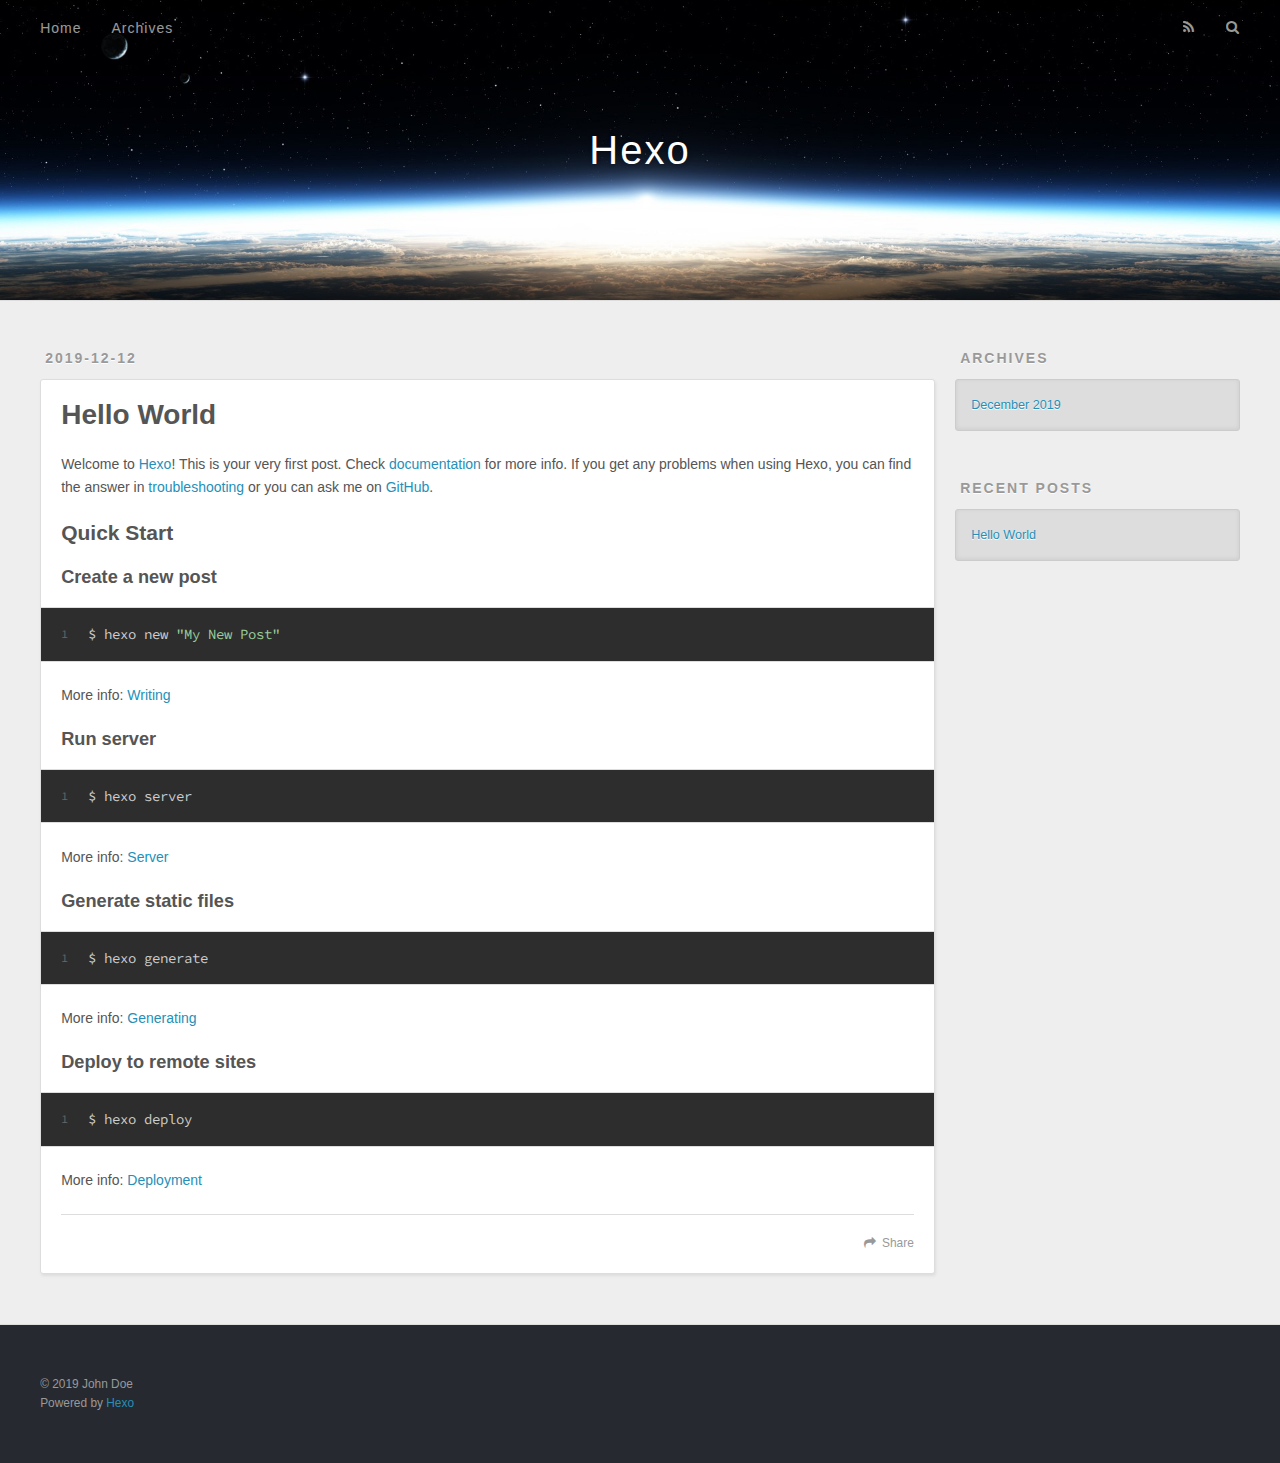
==== index.html @ c68a5560 "Site updated: 2019-12-12 16:19:31" ====
<!DOCTYPE html>
<html>
<head>
  <meta charset="utf-8">
  

  
  <title>Hexo</title>
  <meta name="viewport" content="width=device-width, initial-scale=1, maximum-scale=1">
  <meta property="og:type" content="website">
<meta property="og:title" content="Hexo">
<meta property="og:url" content="http:&#x2F;&#x2F;yoursite.com&#x2F;index.html">
<meta property="og:site_name" content="Hexo">
<meta property="article:author" content="John Doe">
<meta name="twitter:card" content="summary">
  
    <link rel="alternate" href="/atom.xml" title="Hexo" type="application/atom+xml">
  
  
    <link rel="icon" href="/favicon.png">
  
  
    <link href="//fonts.googleapis.com/css?family=Source+Code+Pro" rel="stylesheet" type="text/css">
  
  
<link rel="stylesheet" href="/css/style.css">

<meta name="generator" content="Hexo 4.1.0"></head>

<body>
  <div id="container">
    <div id="wrap">
      <header id="header">
  <div id="banner"></div>
  <div id="header-outer" class="outer">
    <div id="header-title" class="inner">
      <h1 id="logo-wrap">
        <a href="/" id="logo">Hexo</a>
      </h1>
      
    </div>
    <div id="header-inner" class="inner">
      <nav id="main-nav">
        <a id="main-nav-toggle" class="nav-icon"></a>
        
          <a class="main-nav-link" href="/">Home</a>
        
          <a class="main-nav-link" href="/archives">Archives</a>
        
      </nav>
      <nav id="sub-nav">
        
          <a id="nav-rss-link" class="nav-icon" href="/atom.xml" title="RSS Feed"></a>
        
        <a id="nav-search-btn" class="nav-icon" title="Search"></a>
      </nav>
      <div id="search-form-wrap">
        <form action="//google.com/search" method="get" accept-charset="UTF-8" class="search-form"><input type="search" name="q" class="search-form-input" placeholder="Search"><button type="submit" class="search-form-submit">&#xF002;</button><input type="hidden" name="sitesearch" value="http://yoursite.com"></form>
      </div>
    </div>
  </div>
</header>
      <div class="outer">
        <section id="main">
  
    <article id="post-hello-world" class="article article-type-post" itemscope itemprop="blogPost">
  <div class="article-meta">
    <a href="/2019/12/12/hello-world/" class="article-date">
  <time datetime="2019-12-12T06:40:28.584Z" itemprop="datePublished">2019-12-12</time>
</a>
    
  </div>
  <div class="article-inner">
    
    
      <header class="article-header">
        
  
    <h1 itemprop="name">
      <a class="article-title" href="/2019/12/12/hello-world/">Hello World</a>
    </h1>
  

      </header>
    
    <div class="article-entry" itemprop="articleBody">
      
        <p>Welcome to <a href="https://hexo.io/" target="_blank" rel="noopener">Hexo</a>! This is your very first post. Check <a href="https://hexo.io/docs/" target="_blank" rel="noopener">documentation</a> for more info. If you get any problems when using Hexo, you can find the answer in <a href="https://hexo.io/docs/troubleshooting.html" target="_blank" rel="noopener">troubleshooting</a> or you can ask me on <a href="https://github.com/hexojs/hexo/issues" target="_blank" rel="noopener">GitHub</a>.</p>
<h2 id="Quick-Start"><a href="#Quick-Start" class="headerlink" title="Quick Start"></a>Quick Start</h2><h3 id="Create-a-new-post"><a href="#Create-a-new-post" class="headerlink" title="Create a new post"></a>Create a new post</h3><figure class="highlight bash"><table><tr><td class="gutter"><pre><span class="line">1</span><br></pre></td><td class="code"><pre><span class="line">$ hexo new <span class="string">"My New Post"</span></span><br></pre></td></tr></table></figure>

<p>More info: <a href="https://hexo.io/docs/writing.html" target="_blank" rel="noopener">Writing</a></p>
<h3 id="Run-server"><a href="#Run-server" class="headerlink" title="Run server"></a>Run server</h3><figure class="highlight bash"><table><tr><td class="gutter"><pre><span class="line">1</span><br></pre></td><td class="code"><pre><span class="line">$ hexo server</span><br></pre></td></tr></table></figure>

<p>More info: <a href="https://hexo.io/docs/server.html" target="_blank" rel="noopener">Server</a></p>
<h3 id="Generate-static-files"><a href="#Generate-static-files" class="headerlink" title="Generate static files"></a>Generate static files</h3><figure class="highlight bash"><table><tr><td class="gutter"><pre><span class="line">1</span><br></pre></td><td class="code"><pre><span class="line">$ hexo generate</span><br></pre></td></tr></table></figure>

<p>More info: <a href="https://hexo.io/docs/generating.html" target="_blank" rel="noopener">Generating</a></p>
<h3 id="Deploy-to-remote-sites"><a href="#Deploy-to-remote-sites" class="headerlink" title="Deploy to remote sites"></a>Deploy to remote sites</h3><figure class="highlight bash"><table><tr><td class="gutter"><pre><span class="line">1</span><br></pre></td><td class="code"><pre><span class="line">$ hexo deploy</span><br></pre></td></tr></table></figure>

<p>More info: <a href="https://hexo.io/docs/one-command-deployment.html" target="_blank" rel="noopener">Deployment</a></p>

      
    </div>
    <footer class="article-footer">
      <a data-url="http://yoursite.com/2019/12/12/hello-world/" data-id="ck42gbv8d000058uueewi6p6e" class="article-share-link">Share</a>
      
      
    </footer>
  </div>
  
</article>


  


</section>
        
          <aside id="sidebar">
  
    

  
    

  
    
  
    
  <div class="widget-wrap">
    <h3 class="widget-title">Archives</h3>
    <div class="widget">
      <ul class="archive-list"><li class="archive-list-item"><a class="archive-list-link" href="/archives/2019/12/">December 2019</a></li></ul>
    </div>
  </div>


  
    
  <div class="widget-wrap">
    <h3 class="widget-title">Recent Posts</h3>
    <div class="widget">
      <ul>
        
          <li>
            <a href="/2019/12/12/hello-world/">Hello World</a>
          </li>
        
      </ul>
    </div>
  </div>

  
</aside>
        
      </div>
      <footer id="footer">
  
  <div class="outer">
    <div id="footer-info" class="inner">
      &copy; 2019 John Doe<br>
      Powered by <a href="http://hexo.io/" target="_blank">Hexo</a>
    </div>
  </div>
</footer>
    </div>
    <nav id="mobile-nav">
  
    <a href="/" class="mobile-nav-link">Home</a>
  
    <a href="/archives" class="mobile-nav-link">Archives</a>
  
</nav>
    

<script src="//ajax.googleapis.com/ajax/libs/jquery/2.0.3/jquery.min.js"></script>


  
<link rel="stylesheet" href="/fancybox/jquery.fancybox.css">

  
<script src="/fancybox/jquery.fancybox.pack.js"></script>




<script src="/js/script.js"></script>




  </div>
</body>
</html>
---- css/style.css ----
body {
  width: 100%;
}
body:before,
body:after {
  content: "";
  display: table;
}
body:after {
  clear: both;
}
html,
body,
div,
span,
applet,
object,
iframe,
h1,
h2,
h3,
h4,
h5,
h6,
p,
blockquote,
pre,
a,
abbr,
acronym,
address,
big,
cite,
code,
del,
dfn,
em,
img,
ins,
kbd,
q,
s,
samp,
small,
strike,
strong,
sub,
sup,
tt,
var,
dl,
dt,
dd,
ol,
ul,
li,
fieldset,
form,
label,
legend,
table,
caption,
tbody,
tfoot,
thead,
tr,
th,
td {
  margin: 0;
  padding: 0;
  border: 0;
  outline: 0;
  font-weight: inherit;
  font-style: inherit;
  font-family: inherit;
  font-size: 100%;
  vertical-align: baseline;
}
body {
  line-height: 1;
  color: #000;
  background: #fff;
}
ol,
ul {
  list-style: none;
}
table {
  border-collapse: separate;
  border-spacing: 0;
  vertical-align: middle;
}
caption,
th,
td {
  text-align: left;
  font-weight: normal;
  vertical-align: middle;
}
a img {
  border: none;
}
input,
button {
  margin: 0;
  padding: 0;
}
input::-moz-focus-inner,
button::-moz-focus-inner {
  border: 0;
  padding: 0;
}
@font-face {
  font-family: FontAwesome;
  font-style: normal;
  font-weight: normal;
  src: url("fonts/fontawesome-webfont.eot?v=#4.0.3");
  src: url("fonts/fontawesome-webfont.eot?#iefix&v=#4.0.3") format("embedded-opentype"), url("fonts/fontawesome-webfont.woff?v=#4.0.3") format("woff"), url("fonts/fontawesome-webfont.ttf?v=#4.0.3") format("truetype"), url("fonts/fontawesome-webfont.svg#fontawesomeregular?v=#4.0.3") format("svg");
}
html,
body,
#container {
  height: 100%;
}
body {
  background: #eee;
  font: 14px -apple-system, BlinkMacSystemFont, "Segoe UI", "Roboto", "Oxygen", "Ubuntu", "Cantarell", "Fira Sans", "Droid Sans", "Helvetica Neue", sans-serif;
  -webkit-text-size-adjust: 100%;
}
.outer {
  max-width: 1220px;
  margin: 0 auto;
  padding: 0 20px;
}
.outer:before,
.outer:after {
  content: "";
  display: table;
}
.outer:after {
  clear: both;
}
.inner {
  display: inline;
  float: left;
  width: 98.33333333333333%;
  margin: 0 0.833333333333333%;
}
.left,
.alignleft {
  float: left;
}
.right,
.alignright {
  float: right;
}
.clear {
  clear: both;
}
#container {
  position: relative;
}
.mobile-nav-on {
  overflow: hidden;
}
#wrap {
  height: 100%;
  width: 100%;
  position: absolute;
  top: 0;
  left: 0;
  -webkit-transition: 0.2s ease-out;
  -moz-transition: 0.2s ease-out;
  -ms-transition: 0.2s ease-out;
  transition: 0.2s ease-out;
  z-index: 1;
  background: #eee;
}
.mobile-nav-on #wrap {
  left: 280px;
}
@media screen and (min-width: 768px) {
  #main {
    display: inline;
    float: left;
    width: 73.33333333333333%;
    margin: 0 0.833333333333333%;
  }
}
.article-date,
.article-category-link,
.archive-year,
.widget-title {
  text-decoration: none;
  text-transform: uppercase;
  letter-spacing: 2px;
  color: #999;
  margin-bottom: 1em;
  margin-left: 5px;
  line-height: 1em;
  text-shadow: 0 1px #fff;
  font-weight: bold;
}
.article-inner,
.archive-article-inner {
  background: #fff;
  -webkit-box-shadow: 1px 2px 3px #ddd;
  box-shadow: 1px 2px 3px #ddd;
  border: 1px solid #ddd;
  border-radius: 3px;
}
.article-entry h1,
.widget h1 {
  font-size: 2em;
}
.article-entry h2,
.widget h2 {
  font-size: 1.5em;
}
.article-entry h3,
.widget h3 {
  font-size: 1.3em;
}
.article-entry h4,
.widget h4 {
  font-size: 1.2em;
}
.article-entry h5,
.widget h5 {
  font-size: 1em;
}
.article-entry h6,
.widget h6 {
  font-size: 1em;
  color: #999;
}
.article-entry hr,
.widget hr {
  border: 1px dashed #ddd;
}
.article-entry strong,
.widget strong {
  font-weight: bold;
}
.article-entry em,
.widget em,
.article-entry cite,
.widget cite {
  font-style: italic;
}
.article-entry sup,
.widget sup,
.article-entry sub,
.widget sub {
  font-size: 0.75em;
  line-height: 0;
  position: relative;
  vertical-align: baseline;
}
.article-entry sup,
.widget sup {
  top: -0.5em;
}
.article-entry sub,
.widget sub {
  bottom: -0.2em;
}
.article-entry small,
.widget small {
  font-size: 0.85em;
}
.article-entry acronym,
.widget acronym,
.article-entry abbr,
.widget abbr {
  border-bottom: 1px dotted;
}
.article-entry ul,
.widget ul,
.article-entry ol,
.widget ol,
.article-entry dl,
.widget dl {
  margin: 0 20px;
  line-height: 1.6em;
}
.article-entry ul ul,
.widget ul ul,
.article-entry ol ul,
.widget ol ul,
.article-entry ul ol,
.widget ul ol,
.article-entry ol ol,
.widget ol ol {
  margin-top: 0;
  margin-bottom: 0;
}
.article-entry ul,
.widget ul {
  list-style: disc;
}
.article-entry ol,
.widget ol {
  list-style: decimal;
}
.article-entry dt,
.widget dt {
  font-weight: bold;
}
#header {
  height: 300px;
  position: relative;
  border-bottom: 1px solid #ddd;
}
#header:before,
#header:after {
  content: "";
  position: absolute;
  left: 0;
  right: 0;
  height: 40px;
}
#header:before {
  top: 0;
  background: -webkit-linear-gradient(rgba(0,0,0,0.2), transparent);
  background: -moz-linear-gradient(rgba(0,0,0,0.2), transparent);
  background: -ms-linear-gradient(rgba(0,0,0,0.2), transparent);
  background: linear-gradient(rgba(0,0,0,0.2), transparent);
}
#header:after {
  bottom: 0;
  background: -webkit-linear-gradient(transparent, rgba(0,0,0,0.2));
  background: -moz-linear-gradient(transparent, rgba(0,0,0,0.2));
  background: -ms-linear-gradient(transparent, rgba(0,0,0,0.2));
  background: linear-gradient(transparent, rgba(0,0,0,0.2));
}
#header-outer {
  height: 100%;
  position: relative;
}
#header-inner {
  position: relative;
  overflow: hidden;
}
#banner {
  position: absolute;
  top: 0;
  left: 0;
  width: 100%;
  height: 100%;
  background: url("images/banner.jpg") center #000;
  -webkit-background-size: cover;
  -moz-background-size: cover;
  background-size: cover;
  z-index: -1;
}
#header-title {
  text-align: center;
  height: 40px;
  position: absolute;
  top: 50%;
  left: 0;
  margin-top: -20px;
}
#logo,
#subtitle {
  text-decoration: none;
  color: #fff;
  font-weight: 300;
  text-shadow: 0 1px 4px rgba(0,0,0,0.3);
}
#logo {
  font-size: 40px;
  line-height: 40px;
  letter-spacing: 2px;
}
#subtitle {
  font-size: 16px;
  line-height: 16px;
  letter-spacing: 1px;
}
#subtitle-wrap {
  margin-top: 16px;
}
#main-nav {
  float: left;
  margin-left: -15px;
}
.nav-icon,
.main-nav-link {
  float: left;
  color: #fff;
  opacity: 0.6;
  text-decoration: none;
  text-shadow: 0 1px rgba(0,0,0,0.2);
  -webkit-transition: opacity 0.2s;
  -moz-transition: opacity 0.2s;
  -ms-transition: opacity 0.2s;
  transition: opacity 0.2s;
  display: block;
  padding: 20px 15px;
}
.nav-icon:hover,
.main-nav-link:hover {
  opacity: 1;
}
.nav-icon {
  font-family: FontAwesome;
  text-align: center;
  font-size: 14px;
  width: 14px;
  height: 14px;
  padding: 20px 15px;
  position: relative;
  cursor: pointer;
}
.main-nav-link {
  font-weight: 300;
  letter-spacing: 1px;
}
@media screen and (max-width: 479px) {
  .main-nav-link {
    display: none;
  }
}
#main-nav-toggle {
  display: none;
}
#main-nav-toggle:before {
  content: "\f0c9";
}
@media screen and (max-width: 479px) {
  #main-nav-toggle {
    display: block;
  }
}
#sub-nav {
  float: right;
  margin-right: -15px;
}
#nav-rss-link:before {
  content: "\f09e";
}
#nav-search-btn:before {
  content: "\f002";
}
#search-form-wrap {
  position: absolute;
  top: 15px;
  width: 150px;
  height: 30px;
  right: -150px;
  opacity: 0;
  -webkit-transition: 0.2s ease-out;
  -moz-transition: 0.2s ease-out;
  -ms-transition: 0.2s ease-out;
  transition: 0.2s ease-out;
}
#search-form-wrap.on {
  opacity: 1;
  right: 0;
}
@media screen and (max-width: 479px) {
  #search-form-wrap {
    width: 100%;
    right: -100%;
  }
}
.search-form {
  position: absolute;
  top: 0;
  left: 0;
  right: 0;
  background: #fff;
  padding: 5px 15px;
  border-radius: 15px;
  -webkit-box-shadow: 0 0 10px rgba(0,0,0,0.3);
  box-shadow: 0 0 10px rgba(0,0,0,0.3);
}
.search-form-input {
  border: none;
  background: none;
  color: #555;
  width: 100%;
  font: 13px -apple-system, BlinkMacSystemFont, "Segoe UI", "Roboto", "Oxygen", "Ubuntu", "Cantarell", "Fira Sans", "Droid Sans", "Helvetica Neue", sans-serif;
  outline: none;
}
.search-form-input::-webkit-search-results-decoration,
.search-form-input::-webkit-search-cancel-button {
  -webkit-appearance: none;
}
.search-form-submit {
  position: absolute;
  top: 50%;
  right: 10px;
  margin-top: -7px;
  font: 13px FontAwesome;
  border: none;
  background: none;
  color: #bbb;
  cursor: pointer;
}
.search-form-submit:hover,
.search-form-submit:focus {
  color: #777;
}
.article {
  margin: 50px 0;
}
.article-inner {
  overflow: hidden;
}
.article-meta:before,
.article-meta:after {
  content: "";
  display: table;
}
.article-meta:after {
  clear: both;
}
.article-date {
  float: left;
}
.article-category {
  float: left;
  line-height: 1em;
  color: #ccc;
  text-shadow: 0 1px #fff;
  margin-left: 8px;
}
.article-category:before {
  content: "\2022";
}
.article-category-link {
  margin: 0 12px 1em;
}
.article-header {
  padding: 20px 20px 0;
}
.article-title {
  text-decoration: none;
  font-size: 2em;
  font-weight: bold;
  color: #555;
  line-height: 1.1em;
  -webkit-transition: color 0.2s;
  -moz-transition: color 0.2s;
  -ms-transition: color 0.2s;
  transition: color 0.2s;
}
a.article-title:hover {
  color: #258fb8;
}
.article-entry {
  color: #555;
  padding: 0 20px;
}
.article-entry:before,
.article-entry:after {
  content: "";
  display: table;
}
.article-entry:after {
  clear: both;
}
.article-entry p,
.article-entry table {
  line-height: 1.6em;
  margin: 1.6em 0;
}
.article-entry h1,
.article-entry h2,
.article-entry h3,
.article-entry h4,
.article-entry h5,
.article-entry h6 {
  font-weight: bold;
}
.article-entry h1,
.article-entry h2,
.article-entry h3,
.article-entry h4,
.article-entry h5,
.article-entry h6 {
  line-height: 1.1em;
  margin: 1.1em 0;
}
.article-entry a {
  color: #258fb8;
  text-decoration: none;
}
.article-entry a:hover {
  text-decoration: underline;
}
.article-entry ul,
.article-entry ol,
.article-entry dl {
  margin-top: 1.6em;
  margin-bottom: 1.6em;
}
.article-entry img,
.article-entry video {
  max-width: 100%;
  height: auto;
  display: block;
  margin: auto;
}
.article-entry iframe {
  border: none;
}
.article-entry table {
  width: 100%;
  border-collapse: collapse;
  border-spacing: 0;
}
.article-entry th {
  font-weight: bold;
  border-bottom: 3px solid #ddd;
  padding-bottom: 0.5em;
}
.article-entry td {
  border-bottom: 1px solid #ddd;
  padding: 10px 0;
}
.article-entry blockquote {
  font-family: Georgia, "Times New Roman", serif;
  font-size: 1.4em;
  margin: 1.6em 20px;
  text-align: center;
}
.article-entry blockquote footer {
  font-size: 14px;
  margin: 1.6em 0;
  font-family: -apple-system, BlinkMacSystemFont, "Segoe UI", "Roboto", "Oxygen", "Ubuntu", "Cantarell", "Fira Sans", "Droid Sans", "Helvetica Neue", sans-serif;
}
.article-entry blockquote footer cite:before {
  content: "—";
  padding: 0 0.5em;
}
.article-entry .pullquote {
  text-align: left;
  width: 45%;
  margin: 0;
}
.article-entry .pullquote.left {
  margin-left: 0.5em;
  margin-right: 1em;
}
.article-entry .pullquote.right {
  margin-right: 0.5em;
  margin-left: 1em;
}
.article-entry .caption {
  color: #999;
  display: block;
  font-size: 0.9em;
  margin-top: 0.5em;
  position: relative;
  text-align: center;
}
.article-entry .video-container {
  position: relative;
  padding-top: 56.25%;
  height: 0;
  overflow: hidden;
}
.article-entry .video-container iframe,
.article-entry .video-container object,
.article-entry .video-container embed {
  position: absolute;
  top: 0;
  left: 0;
  width: 100%;
  height: 100%;
  margin-top: 0;
}
.article-more-link a {
  display: inline-block;
  line-height: 1em;
  padding: 6px 15px;
  border-radius: 15px;
  background: #eee;
  color: #999;
  text-shadow: 0 1px #fff;
  text-decoration: none;
}
.article-more-link a:hover {
  background: #258fb8;
  color: #fff;
  text-decoration: none;
  text-shadow: 0 1px #1e7293;
}
.article-footer {
  font-size: 0.85em;
  line-height: 1.6em;
  border-top: 1px solid #ddd;
  padding-top: 1.6em;
  margin: 0 20px 20px;
}
.article-footer:before,
.article-footer:after {
  content: "";
  display: table;
}
.article-footer:after {
  clear: both;
}
.article-footer a {
  color: #999;
  text-decoration: none;
}
.article-footer a:hover {
  color: #555;
}
.article-tag-list-item {
  float: left;
  margin-right: 10px;
}
.article-tag-list-link:before {
  content: "#";
}
.article-comment-link {
  float: right;
}
.article-comment-link:before {
  content: "\f075";
  font-family: FontAwesome;
  padding-right: 8px;
}
.article-share-link {
  cursor: pointer;
  float: right;
  margin-left: 20px;
}
.article-share-link:before {
  content: "\f064";
  font-family: FontAwesome;
  padding-right: 6px;
}
#article-nav {
  position: relative;
}
#article-nav:before,
#article-nav:after {
  content: "";
  display: table;
}
#article-nav:after {
  clear: both;
}
@media screen and (min-width: 768px) {
  #article-nav {
    margin: 50px 0;
  }
  #article-nav:before {
    width: 8px;
    height: 8px;
    position: absolute;
    top: 50%;
    left: 50%;
    margin-top: -4px;
    margin-left: -4px;
    content: "";
    border-radius: 50%;
    background: #ddd;
    -webkit-box-shadow: 0 1px 2px #fff;
    box-shadow: 0 1px 2px #fff;
  }
}
.article-nav-link-wrap {
  text-decoration: none;
  text-shadow: 0 1px #fff;
  color: #999;
  -webkit-box-sizing: border-box;
  -moz-box-sizing: border-box;
  box-sizing: border-box;
  margin-top: 50px;
  text-align: center;
  display: block;
}
.article-nav-link-wrap:hover {
  color: #555;
}
@media screen and (min-width: 768px) {
  .article-nav-link-wrap {
    width: 50%;
    margin-top: 0;
  }
}
@media screen and (min-width: 768px) {
  #article-nav-newer {
    float: left;
    text-align: right;
    padding-right: 20px;
  }
}
@media screen and (min-width: 768px) {
  #article-nav-older {
    float: right;
    text-align: left;
    padding-left: 20px;
  }
}
.article-nav-caption {
  text-transform: uppercase;
  letter-spacing: 2px;
  color: #ddd;
  line-height: 1em;
  font-weight: bold;
}
#article-nav-newer .article-nav-caption {
  margin-right: -2px;
}
.article-nav-title {
  font-size: 0.85em;
  line-height: 1.6em;
  margin-top: 0.5em;
}
.article-share-box {
  position: absolute;
  display: none;
  background: #fff;
  -webkit-box-shadow: 1px 2px 10px rgba(0,0,0,0.2);
  box-shadow: 1px 2px 10px rgba(0,0,0,0.2);
  border-radius: 3px;
  margin-left: -145px;
  overflow: hidden;
  z-index: 1;
}
.article-share-box.on {
  display: block;
}
.article-share-input {
  width: 100%;
  background: none;
  -webkit-box-sizing: border-box;
  -moz-box-sizing: border-box;
  box-sizing: border-box;
  font: 14px -apple-system, BlinkMacSystemFont, "Segoe UI", "Roboto", "Oxygen", "Ubuntu", "Cantarell", "Fira Sans", "Droid Sans", "Helvetica Neue", sans-serif;
  padding: 0 15px;
  color: #555;
  outline: none;
  border: 1px solid #ddd;
  border-radius: 3px 3px 0 0;
  height: 36px;
  line-height: 36px;
}
.article-share-links {
  background: #eee;
}
.article-share-links:before,
.article-share-links:after {
  content: "";
  display: table;
}
.article-share-links:after {
  clear: both;
}
.article-share-twitter,
.article-share-facebook,
.article-share-pinterest,
.article-share-google {
  width: 50px;
  height: 36px;
  display: block;
  float: left;
  position: relative;
  color: #999;
  text-shadow: 0 1px #fff;
}
.article-share-twitter:before,
.article-share-facebook:before,
.article-share-pinterest:before,
.article-share-google:before {
  font-size: 20px;
  font-family: FontAwesome;
  width: 20px;
  height: 20px;
  position: absolute;
  top: 50%;
  left: 50%;
  margin-top: -10px;
  margin-left: -10px;
  text-align: center;
}
.article-share-twitter:hover,
.article-share-facebook:hover,
.article-share-pinterest:hover,
.article-share-google:hover {
  color: #fff;
}
.article-share-twitter:before {
  content: "\f099";
}
.article-share-twitter:hover {
  background: #00aced;
  text-shadow: 0 1px #008abe;
}
.article-share-facebook:before {
  content: "\f09a";
}
.article-share-facebook:hover {
  background: #3b5998;
  text-shadow: 0 1px #2f477a;
}
.article-share-pinterest:before {
  content: "\f0d2";
}
.article-share-pinterest:hover {
  background: #cb2027;
  text-shadow: 0 1px #a21a1f;
}
.article-share-google:before {
  content: "\f0d5";
}
.article-share-google:hover {
  background: #dd4b39;
  text-shadow: 0 1px #be3221;
}
.article-gallery {
  background: #000;
  position: relative;
}
.article-gallery-photos {
  position: relative;
  overflow: hidden;
}
.article-gallery-img {
  display: none;
  max-width: 100%;
}
.article-gallery-img:first-child {
  display: block;
}
.article-gallery-img.loaded {
  position: absolute;
  display: block;
}
.article-gallery-img img {
  display: block;
  max-width: 100%;
  margin: 0 auto;
}
#comments {
  background: #fff;
  -webkit-box-shadow: 1px 2px 3px #ddd;
  box-shadow: 1px 2px 3px #ddd;
  padding: 20px;
  border: 1px solid #ddd;
  border-radius: 3px;
  margin: 50px 0;
}
#comments a {
  color: #258fb8;
}
.archives-wrap {
  margin: 50px 0;
}
.archives:before,
.archives:after {
  content: "";
  display: table;
}
.archives:after {
  clear: both;
}
.archive-year-wrap {
  margin-bottom: 1em;
}
.archives {
  -webkit-column-gap: 10px;
  -moz-column-gap: 10px;
  column-gap: 10px;
}
@media screen and (min-width: 480px) and (max-width: 767px) {
  .archives {
    -webkit-column-count: 2;
    -moz-column-count: 2;
    column-count: 2;
  }
}
@media screen and (min-width: 768px) {
  .archives {
    -webkit-column-count: 3;
    -moz-column-count: 3;
    column-count: 3;
  }
}
.archive-article {
  -webkit-column-break-inside: avoid;
  page-break-inside: avoid;
  overflow: hidden;
  break-inside: avoid-column;
}
.archive-article-inner {
  padding: 10px;
  margin-bottom: 15px;
}
.archive-article-title {
  text-decoration: none;
  font-weight: bold;
  color: #555;
  -webkit-transition: color 0.2s;
  -moz-transition: color 0.2s;
  -ms-transition: color 0.2s;
  transition: color 0.2s;
  line-height: 1.6em;
}
.archive-article-title:hover {
  color: #258fb8;
}
.archive-article-footer {
  margin-top: 1em;
}
.archive-article-date {
  color: #999;
  text-decoration: none;
  font-size: 0.85em;
  line-height: 1em;
  margin-bottom: 0.5em;
  display: block;
}
#page-nav {
  margin: 50px auto;
  background: #fff;
  -webkit-box-shadow: 1px 2px 3px #ddd;
  box-shadow: 1px 2px 3px #ddd;
  border: 1px solid #ddd;
  border-radius: 3px;
  text-align: center;
  color: #999;
  overflow: hidden;
}
#page-nav:before,
#page-nav:after {
  content: "";
  display: table;
}
#page-nav:after {
  clear: both;
}
#page-nav a,
#page-nav span {
  padding: 10px 20px;
  line-height: 1;
  height: 2ex;
}
#page-nav a {
  color: #999;
  text-decoration: none;
}
#page-nav a:hover {
  background: #999;
  color: #fff;
}
#page-nav .prev {
  float: left;
}
#page-nav .next {
  float: right;
}
#page-nav .page-number {
  display: inline-block;
}
@media screen and (max-width: 479px) {
  #page-nav .page-number {
    display: none;
  }
}
#page-nav .current {
  color: #555;
  font-weight: bold;
}
#page-nav .space {
  color: #ddd;
}
#footer {
  background: #262a30;
  padding: 50px 0;
  border-top: 1px solid #ddd;
  color: #999;
}
#footer a {
  color: #258fb8;
  text-decoration: none;
}
#footer a:hover {
  text-decoration: underline;
}
#footer-info {
  line-height: 1.6em;
  font-size: 0.85em;
}
.article-entry pre,
.article-entry .highlight {
  background: #2d2d2d;
  margin: 0 -20px;
  padding: 15px 20px;
  border-style: solid;
  border-color: #ddd;
  border-width: 1px 0;
  overflow: auto;
  color: #ccc;
  line-height: 22.400000000000002px;
}
.article-entry .highlight .gutter pre,
.article-entry .gist .gist-file .gist-data .line-numbers {
  color: #666;
  font-size: 0.85em;
}
.article-entry pre,
.article-entry code {
  font-family: "Source Code Pro", Consolas, Monaco, Menlo, Consolas, monospace;
}
.article-entry code {
  background: #eee;
  text-shadow: 0 1px #fff;
  padding: 0 0.3em;
}
.article-entry pre code {
  background: none;
  text-shadow: none;
  padding: 0;
}
.article-entry .highlight pre {
  border: none;
  margin: 0;
  padding: 0;
}
.article-entry .highlight table {
  margin: 0;
  width: auto;
}
.article-entry .highlight td {
  border: none;
  padding: 0;
}
.article-entry .highlight figcaption {
  font-size: 0.85em;
  color: #999;
  line-height: 1em;
  margin-bottom: 1em;
}
.article-entry .highlight figcaption:before,
.article-entry .highlight figcaption:after {
  content: "";
  display: table;
}
.article-entry .highlight figcaption:after {
  clear: both;
}
.article-entry .highlight figcaption a {
  float: right;
}
.article-entry .highlight .gutter pre {
  text-align: right;
  padding-right: 20px;
}
.article-entry .highlight .line {
  height: 22.400000000000002px;
}
.article-entry .highlight .line.marked {
  background: #515151;
}
.article-entry .gist {
  margin: 0 -20px;
  border-style: solid;
  border-color: #ddd;
  border-width: 1px 0;
  background: #2d2d2d;
  padding: 15px 20px 15px 0;
}
.article-entry .gist .gist-file {
  border: none;
  font-family: "Source Code Pro", Consolas, Monaco, Menlo, Consolas, monospace;
  margin: 0;
}
.article-entry .gist .gist-file .gist-data {
  background: none;
  border: none;
}
.article-entry .gist .gist-file .gist-data .line-numbers {
  background: none;
  border: none;
  padding: 0 20px 0 0;
}
.article-entry .gist .gist-file .gist-data .line-data {
  padding: 0 !important;
}
.article-entry .gist .gist-file .highlight {
  margin: 0;
  padding: 0;
  border: none;
}
.article-entry .gist .gist-file .gist-meta {
  background: #2d2d2d;
  color: #999;
  font: 0.85em -apple-system, BlinkMacSystemFont, "Segoe UI", "Roboto", "Oxygen", "Ubuntu", "Cantarell", "Fira Sans", "Droid Sans", "Helvetica Neue", sans-serif;
  text-shadow: 0 0;
  padding: 0;
  margin-top: 1em;
  margin-left: 20px;
}
.article-entry .gist .gist-file .gist-meta a {
  color: #258fb8;
  font-weight: normal;
}
.article-entry .gist .gist-file .gist-meta a:hover {
  text-decoration: underline;
}
pre .comment,
pre .title {
  color: #999;
}
pre .variable,
pre .attribute,
pre .tag,
pre .regexp,
pre .ruby .constant,
pre .xml .tag .title,
pre .xml .pi,
pre .xml .doctype,
pre .html .doctype,
pre .css .id,
pre .css .class,
pre .css .pseudo {
  color: #f2777a;
}
pre .number,
pre .preprocessor,
pre .built_in,
pre .literal,
pre .params,
pre .constant {
  color: #f99157;
}
pre .class,
pre .ruby .class .title,
pre .css .rules .attribute {
  color: #9c9;
}
pre .string,
pre .value,
pre .inheritance,
pre .header,
pre .ruby .symbol,
pre .xml .cdata {
  color: #9c9;
}
pre .css .hexcolor {
  color: #6cc;
}
pre .function,
pre .python .decorator,
pre .python .title,
pre .ruby .function .title,
pre .ruby .title .keyword,
pre .perl .sub,
pre .javascript .title,
pre .coffeescript .title {
  color: #69c;
}
pre .keyword,
pre .javascript .function {
  color: #c9c;
}
@media screen and (max-width: 479px) {
  #mobile-nav {
    position: absolute;
    top: 0;
    left: 0;
    width: 280px;
    height: 100%;
    background: #191919;
    border-right: 1px solid #fff;
  }
}
@media screen and (max-width: 479px) {
  .mobile-nav-link {
    display: block;
    color: #999;
    text-decoration: none;
    padding: 15px 20px;
    font-weight: bold;
  }
  .mobile-nav-link:hover {
    color: #fff;
  }
}
@media screen and (min-width: 768px) {
  #sidebar {
    display: inline;
    float: left;
    width: 23.333333333333332%;
    margin: 0 0.833333333333333%;
  }
}
.widget-wrap {
  margin: 50px 0;
}
.widget {
  color: #777;
  text-shadow: 0 1px #fff;
  background: #ddd;
  -webkit-box-shadow: 0 -1px 4px #ccc inset;
  box-shadow: 0 -1px 4px #ccc inset;
  border: 1px solid #ccc;
  padding: 15px;
  border-radius: 3px;
}
.widget a {
  color: #258fb8;
  text-decoration: none;
}
.widget a:hover {
  text-decoration: underline;
}
.widget ul ul,
.widget ol ul,
.widget dl ul,
.widget ul ol,
.widget ol ol,
.widget dl ol,
.widget ul dl,
.widget ol dl,
.widget dl dl {
  margin-left: 15px;
  list-style: disc;
}
.widget {
  line-height: 1.6em;
  word-wrap: break-word;
  font-size: 0.9em;
}
.widget ul,
.widget ol {
  list-style: none;
  margin: 0;
}
.widget ul ul,
.widget ol ul,
.widget ul ol,
.widget ol ol {
  margin: 0 20px;
}
.widget ul ul,
.widget ol ul {
  list-style: disc;
}
.widget ul ol,
.widget ol ol {
  list-style: decimal;
}
.category-list-count,
.tag-list-count,
.archive-list-count {
  padding-left: 5px;
  color: #999;
  font-size: 0.85em;
}
.category-list-count:before,
.tag-list-count:before,
.archive-list-count:before {
  content: "(";
}
.category-list-count:after,
.tag-list-count:after,
.archive-list-count:after {
  content: ")";
}
.tagcloud a {
  margin-right: 5px;
  display: inline-block;
}
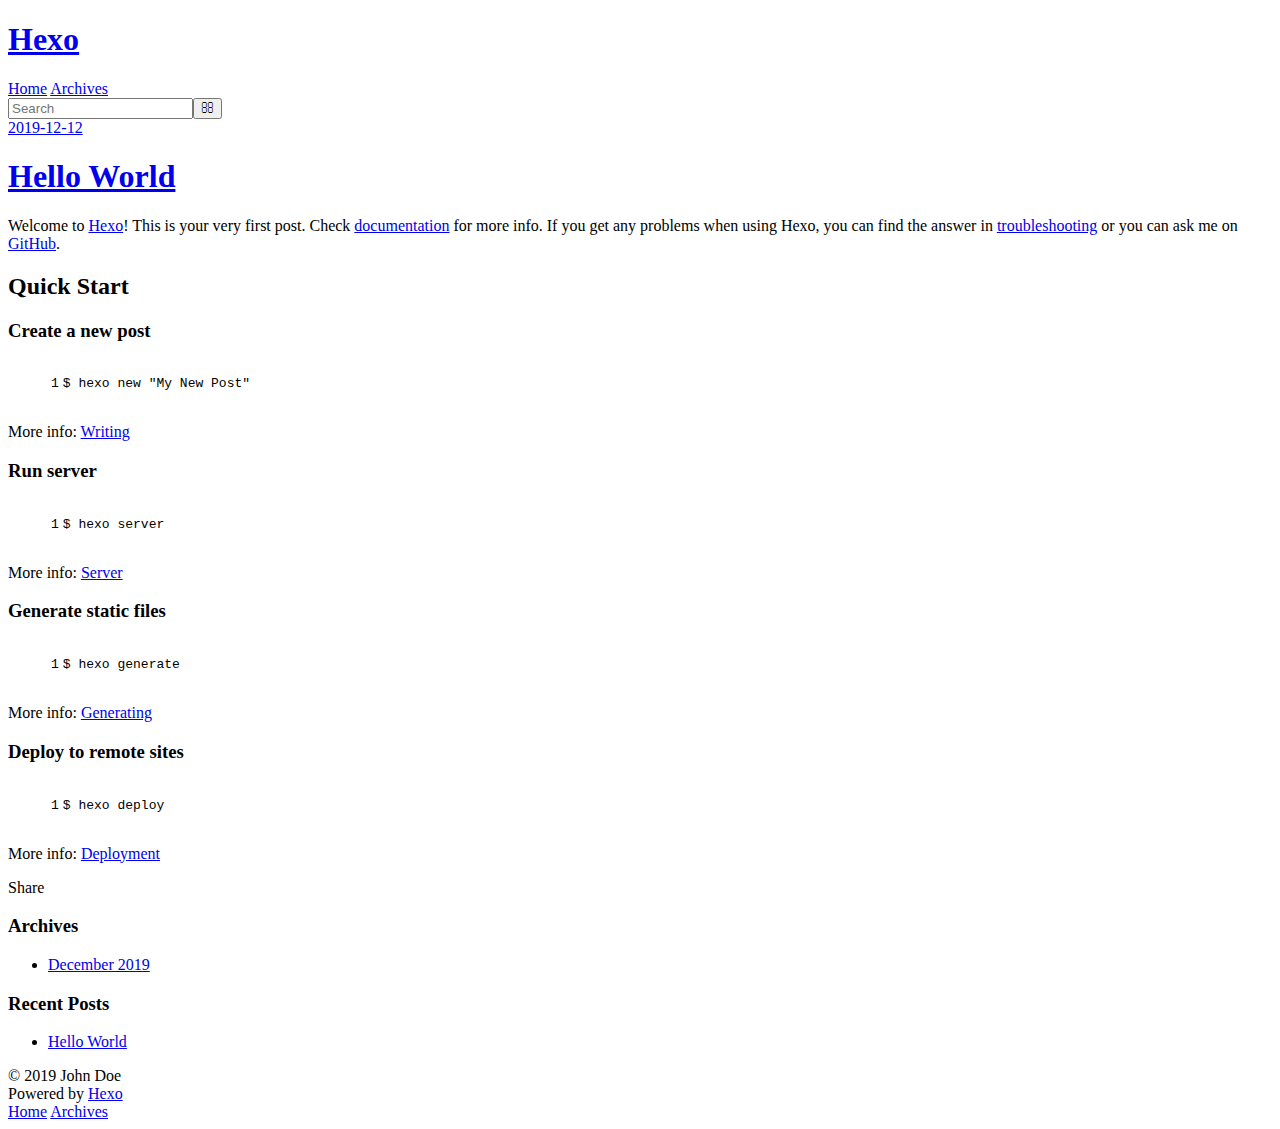
==== commit 26de57f7: "Site updated: 2019-12-12 16:36:01" ====
--- a/index.html
+++ b/index.html
@@ -14,7 +14,7 @@
 <meta property="article:author" content="John Doe">
 <meta name="twitter:card" content="summary">
   
-    <link rel="alternate" href="/atom.xml" title="Hexo" type="application/atom+xml">
+    <link rel="alternate" href="/myblog/atom.xml" title="Hexo" type="application/atom+xml">
   
   
     <link rel="icon" href="/favicon.png">
@@ -23,7 +23,7 @@
     <link href="//fonts.googleapis.com/css?family=Source+Code+Pro" rel="stylesheet" type="text/css">
   
   
-<link rel="stylesheet" href="/css/style.css">
+<link rel="stylesheet" href="/myblog/css/style.css">
 
 <meta name="generator" content="Hexo 4.1.0"></head>
 
@@ -35,7 +35,7 @@
   <div id="header-outer" class="outer">
     <div id="header-title" class="inner">
       <h1 id="logo-wrap">
-        <a href="/" id="logo">Hexo</a>
+        <a href="/myblog/" id="logo">Hexo</a>
       </h1>
       
     </div>
@@ -43,14 +43,14 @@
       <nav id="main-nav">
         <a id="main-nav-toggle" class="nav-icon"></a>
         
-          <a class="main-nav-link" href="/">Home</a>
+          <a class="main-nav-link" href="/myblog/">Home</a>
         
-          <a class="main-nav-link" href="/archives">Archives</a>
+          <a class="main-nav-link" href="/myblog/archives">Archives</a>
         
       </nav>
       <nav id="sub-nav">
         
-          <a id="nav-rss-link" class="nav-icon" href="/atom.xml" title="RSS Feed"></a>
+          <a id="nav-rss-link" class="nav-icon" href="/myblog/atom.xml" title="RSS Feed"></a>
         
         <a id="nav-search-btn" class="nav-icon" title="Search"></a>
       </nav>
@@ -65,7 +65,7 @@
   
     <article id="post-hello-world" class="article article-type-post" itemscope itemprop="blogPost">
   <div class="article-meta">
-    <a href="/2019/12/12/hello-world/" class="article-date">
+    <a href="/myblog/2019/12/12/hello-world/" class="article-date">
   <time datetime="2019-12-12T06:40:28.584Z" itemprop="datePublished">2019-12-12</time>
 </a>
     
@@ -77,7 +77,7 @@
         
   
     <h1 itemprop="name">
-      <a class="article-title" href="/2019/12/12/hello-world/">Hello World</a>
+      <a class="article-title" href="/myblog/2019/12/12/hello-world/">Hello World</a>
     </h1>
   
 
@@ -102,7 +102,7 @@
       
     </div>
     <footer class="article-footer">
-      <a data-url="http://yoursite.com/2019/12/12/hello-world/" data-id="ck42gbv8d000058uueewi6p6e" class="article-share-link">Share</a>
+      <a data-url="http://yoursite.com/2019/12/12/hello-world/" data-id="ck42gx2xm0000douug24vbq0a" class="article-share-link">Share</a>
       
       
     </footer>
@@ -130,7 +130,7 @@
   <div class="widget-wrap">
     <h3 class="widget-title">Archives</h3>
     <div class="widget">
-      <ul class="archive-list"><li class="archive-list-item"><a class="archive-list-link" href="/archives/2019/12/">December 2019</a></li></ul>
+      <ul class="archive-list"><li class="archive-list-item"><a class="archive-list-link" href="/myblog/archives/2019/12/">December 2019</a></li></ul>
     </div>
   </div>
 
@@ -143,7 +143,7 @@
       <ul>
         
           <li>
-            <a href="/2019/12/12/hello-world/">Hello World</a>
+            <a href="/myblog/2019/12/12/hello-world/">Hello World</a>
           </li>
         
       </ul>
@@ -166,9 +166,9 @@
     </div>
     <nav id="mobile-nav">
   
-    <a href="/" class="mobile-nav-link">Home</a>
+    <a href="/myblog/" class="mobile-nav-link">Home</a>
   
-    <a href="/archives" class="mobile-nav-link">Archives</a>
+    <a href="/myblog/archives" class="mobile-nav-link">Archives</a>
   
 </nav>
     
@@ -177,15 +177,15 @@
 
 
   
-<link rel="stylesheet" href="/fancybox/jquery.fancybox.css">
+<link rel="stylesheet" href="/myblog/fancybox/jquery.fancybox.css">
 
   
-<script src="/fancybox/jquery.fancybox.pack.js"></script>
+<script src="/myblog/fancybox/jquery.fancybox.pack.js"></script>
 
 
 
 
-<script src="/js/script.js"></script>
+<script src="/myblog/js/script.js"></script>
 
 
 
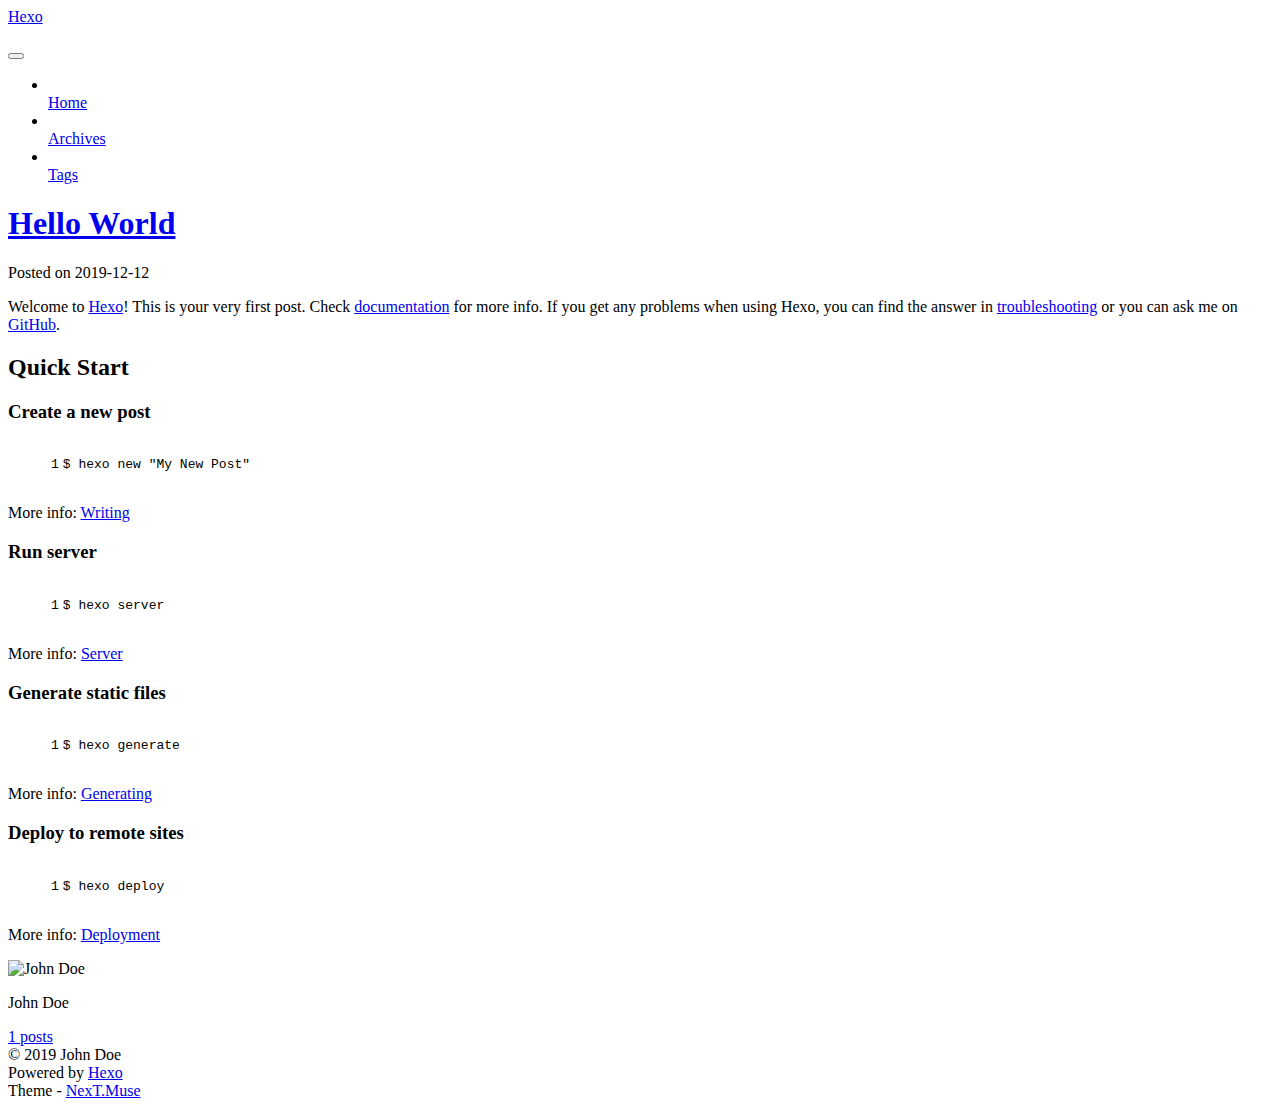
==== commit 4a5a9e8a: "Site updated: 2019-12-12 17:18:33" ====
--- a/index.html
+++ b/index.html
@@ -1,195 +1,627 @@
 <!DOCTYPE html>
-<html>
+
+
+
+  
+
+
+<html class="theme-next muse use-motion" lang="en">
 <head>
-  <meta charset="utf-8">
-  
-
-  
-  <title>Hexo</title>
-  <meta name="viewport" content="width=device-width, initial-scale=1, maximum-scale=1">
-  <meta property="og:type" content="website">
+  <meta charset="UTF-8"/>
+<meta http-equiv="X-UA-Compatible" content="IE=edge" />
+<meta name="viewport" content="width=device-width, initial-scale=1, maximum-scale=1"/>
+<meta name="theme-color" content="#222">
+
+
+
+
+
+
+
+
+
+<meta http-equiv="Cache-Control" content="no-transform" />
+<meta http-equiv="Cache-Control" content="no-siteapp" />
+
+
+
+
+
+
+
+
+
+
+
+
+
+
+
+  
+  
+  <link href="/myblog/lib/fancybox/source/jquery.fancybox.css?v=2.1.5" rel="stylesheet" type="text/css" />
+
+
+
+
+  
+  
+  
+  
+
+  
+    
+    
+  
+
+  
+
+  
+
+  
+
+  
+
+  
+    
+    
+    <link href="//fonts.googleapis.com/css?family=Lato:300,300italic,400,400italic,700,700italic&subset=latin,latin-ext" rel="stylesheet" type="text/css">
+  
+
+
+
+
+
+
+<link href="/myblog/lib/font-awesome/css/font-awesome.min.css?v=4.6.2" rel="stylesheet" type="text/css" />
+
+<link href="/myblog/css/main.css?v=5.1.2" rel="stylesheet" type="text/css" />
+
+
+  <meta name="keywords" content="Hexo, NexT" />
+
+
+
+
+
+
+
+
+  <link rel="shortcut icon" type="image/x-icon" href="/myblog/favicon.ico?v=5.1.2" />
+
+
+
+
+
+
+<meta property="og:type" content="website">
 <meta property="og:title" content="Hexo">
 <meta property="og:url" content="http:&#x2F;&#x2F;yoursite.com&#x2F;index.html">
 <meta property="og:site_name" content="Hexo">
 <meta property="article:author" content="John Doe">
 <meta name="twitter:card" content="summary">
-  
-    <link rel="alternate" href="/myblog/atom.xml" title="Hexo" type="application/atom+xml">
-  
-  
-    <link rel="icon" href="/favicon.png">
-  
-  
-    <link href="//fonts.googleapis.com/css?family=Source+Code+Pro" rel="stylesheet" type="text/css">
-  
-  
-<link rel="stylesheet" href="/myblog/css/style.css">
+
+
+
+<script type="text/javascript" id="hexo.configurations">
+  var NexT = window.NexT || {};
+  var CONFIG = {
+    root: '/myblog/',
+    scheme: 'Muse',
+    sidebar: {"position":"left","display":"post","offset":12,"offset_float":12,"b2t":false,"scrollpercent":false,"onmobile":false},
+    fancybox: true,
+    tabs: true,
+    motion: true,
+    duoshuo: {
+      userId: '0',
+      author: 'Author'
+    },
+    algolia: {
+      applicationID: '',
+      apiKey: '',
+      indexName: '',
+      hits: {"per_page":10},
+      labels: {"input_placeholder":"Search for Posts","hits_empty":"We didn't find any results for the search: ${query}","hits_stats":"${hits} results found in ${time} ms"}
+    }
+  };
+</script>
+
+
+
+  <link rel="canonical" href="http://yoursite.com/"/>
+
+
+
+
+
+  <title>Hexo</title>
+  
+
+
+
+
+
+
+
+
+
+
+
+
+
 
 <meta name="generator" content="Hexo 4.1.0"></head>
 
-<body>
-  <div id="container">
-    <div id="wrap">
-      <header id="header">
-  <div id="banner"></div>
-  <div id="header-outer" class="outer">
-    <div id="header-title" class="inner">
-      <h1 id="logo-wrap">
-        <a href="/myblog/" id="logo">Hexo</a>
-      </h1>
-      
+<body itemscope itemtype="http://schema.org/WebPage" lang="en">
+
+  
+  
+    
+  
+
+  <div class="container sidebar-position-left 
+   page-home 
+ ">
+    <div class="headband"></div>
+
+    <header id="header" class="header" itemscope itemtype="http://schema.org/WPHeader">
+      <div class="header-inner"><div class="site-brand-wrapper">
+  <div class="site-meta ">
+    
+
+    <div class="custom-logo-site-title">
+      <a href="/myblog/"  class="brand" rel="start">
+        <span class="logo-line-before"><i></i></span>
+        <span class="site-title">Hexo</span>
+        <span class="logo-line-after"><i></i></span>
+      </a>
     </div>
-    <div id="header-inner" class="inner">
-      <nav id="main-nav">
-        <a id="main-nav-toggle" class="nav-icon"></a>
-        
-          <a class="main-nav-link" href="/myblog/">Home</a>
-        
-          <a class="main-nav-link" href="/myblog/archives">Archives</a>
-        
-      </nav>
-      <nav id="sub-nav">
-        
-          <a id="nav-rss-link" class="nav-icon" href="/myblog/atom.xml" title="RSS Feed"></a>
-        
-        <a id="nav-search-btn" class="nav-icon" title="Search"></a>
-      </nav>
-      <div id="search-form-wrap">
-        <form action="//google.com/search" method="get" accept-charset="UTF-8" class="search-form"><input type="search" name="q" class="search-form-input" placeholder="Search"><button type="submit" class="search-form-submit">&#xF002;</button><input type="hidden" name="sitesearch" value="http://yoursite.com"></form>
-      </div>
+      
+        <p class="site-subtitle"></p>
+      
+  </div>
+
+  <div class="site-nav-toggle">
+    <button>
+      <span class="btn-bar"></span>
+      <span class="btn-bar"></span>
+      <span class="btn-bar"></span>
+    </button>
+  </div>
+</div>
+
+<nav class="site-nav">
+  
+
+  
+    <ul id="menu" class="menu">
+      
+        
+        <li class="menu-item menu-item-home">
+          <a href="/myblog/" rel="section">
+            
+              <i class="menu-item-icon fa fa-fw fa-home"></i> <br />
+            
+            Home
+          </a>
+        </li>
+      
+        
+        <li class="menu-item menu-item-archives">
+          <a href="/myblog/archives/" rel="section">
+            
+              <i class="menu-item-icon fa fa-fw fa-archive"></i> <br />
+            
+            Archives
+          </a>
+        </li>
+      
+        
+        <li class="menu-item menu-item-tags">
+          <a href="/myblog/tags/" rel="section">
+            
+              <i class="menu-item-icon fa fa-fw fa-tags"></i> <br />
+            
+            Tags
+          </a>
+        </li>
+      
+
+      
+    </ul>
+  
+
+  
+</nav>
+
+
+
+ </div>
+    </header>
+
+    <main id="main" class="main">
+      <div class="main-inner">
+        <div class="content-wrap">
+          <div id="content" class="content">
+            
+  <section id="posts" class="posts-expand">
+    
+      
+
+  
+
+  
+  
+  
+
+  <article class="post post-type-normal" itemscope itemtype="http://schema.org/Article">
+  
+  
+  
+  <div class="post-block">
+    <link itemprop="mainEntityOfPage" href="http://yoursite.com/myblog/2019/12/12/hello-world/">
+
+    <span hidden itemprop="author" itemscope itemtype="http://schema.org/Person">
+      <meta itemprop="name" content="John Doe">
+      <meta itemprop="description" content="">
+      <meta itemprop="image" content="/myblog/images/avatar.gif">
+    </span>
+
+    <span hidden itemprop="publisher" itemscope itemtype="http://schema.org/Organization">
+      <meta itemprop="name" content="Hexo">
+    </span>
+
+    
+      <header class="post-header">
+
+        
+        
+          <h1 class="post-title" itemprop="name headline">
+                
+                <a class="post-title-link" href="/myblog/2019/12/12/hello-world/" itemprop="url">Hello World</a></h1>
+        
+
+        <div class="post-meta">
+          <span class="post-time">
+            
+              <span class="post-meta-item-icon">
+                <i class="fa fa-calendar-o"></i>
+              </span>
+              
+                <span class="post-meta-item-text">Posted on</span>
+              
+              <time title="Post created" itemprop="dateCreated datePublished" datetime="2019-12-12T14:40:28+08:00">
+                2019-12-12
+              </time>
+            
+
+            
+
+            
+          </span>
+
+          
+
+          
+            
+          
+
+          
+          
+
+          
+
+          
+
+          
+
+        </div>
+      </header>
+    
+
+    
+    
+    
+    <div class="post-body" itemprop="articleBody">
+
+      
+      
+
+      
+        
+          
+            <p>Welcome to <a href="https://hexo.io/" target="_blank" rel="noopener">Hexo</a>! This is your very first post. Check <a href="https://hexo.io/docs/" target="_blank" rel="noopener">documentation</a> for more info. If you get any problems when using Hexo, you can find the answer in <a href="https://hexo.io/docs/troubleshooting.html" target="_blank" rel="noopener">troubleshooting</a> or you can ask me on <a href="https://github.com/hexojs/hexo/issues" target="_blank" rel="noopener">GitHub</a>.</p>
+<h2 id="Quick-Start"><a href="#Quick-Start" class="headerlink" title="Quick Start"></a>Quick Start</h2><h3 id="Create-a-new-post"><a href="#Create-a-new-post" class="headerlink" title="Create a new post"></a>Create a new post</h3><figure class="highlight bash"><table><tr><td class="gutter"><pre><span class="line">1</span><br></pre></td><td class="code"><pre><span class="line">$ hexo new <span class="string">"My New Post"</span></span><br></pre></td></tr></table></figure>
+
+<p>More info: <a href="https://hexo.io/docs/writing.html" target="_blank" rel="noopener">Writing</a></p>
+<h3 id="Run-server"><a href="#Run-server" class="headerlink" title="Run server"></a>Run server</h3><figure class="highlight bash"><table><tr><td class="gutter"><pre><span class="line">1</span><br></pre></td><td class="code"><pre><span class="line">$ hexo server</span><br></pre></td></tr></table></figure>
+
+<p>More info: <a href="https://hexo.io/docs/server.html" target="_blank" rel="noopener">Server</a></p>
+<h3 id="Generate-static-files"><a href="#Generate-static-files" class="headerlink" title="Generate static files"></a>Generate static files</h3><figure class="highlight bash"><table><tr><td class="gutter"><pre><span class="line">1</span><br></pre></td><td class="code"><pre><span class="line">$ hexo generate</span><br></pre></td></tr></table></figure>
+
+<p>More info: <a href="https://hexo.io/docs/generating.html" target="_blank" rel="noopener">Generating</a></p>
+<h3 id="Deploy-to-remote-sites"><a href="#Deploy-to-remote-sites" class="headerlink" title="Deploy to remote sites"></a>Deploy to remote sites</h3><figure class="highlight bash"><table><tr><td class="gutter"><pre><span class="line">1</span><br></pre></td><td class="code"><pre><span class="line">$ hexo deploy</span><br></pre></td></tr></table></figure>
+
+<p>More info: <a href="https://hexo.io/docs/one-command-deployment.html" target="_blank" rel="noopener">Deployment</a></p>
+
+          
+        
+      
+    </div>
+    
+    
+    
+
+    
+
+    
+
+    
+
+    <footer class="post-footer">
+      
+
+      
+
+      
+
+      
+      
+        <div class="post-eof"></div>
+      
+    </footer>
+  </div>
+  
+  
+  
+  </article>
+
+
+    
+  </section>
+
+  
+
+
+          </div>
+          
+
+
+          
+
+        </div>
+        
+          
+  
+  <div class="sidebar-toggle">
+    <div class="sidebar-toggle-line-wrap">
+      <span class="sidebar-toggle-line sidebar-toggle-line-first"></span>
+      <span class="sidebar-toggle-line sidebar-toggle-line-middle"></span>
+      <span class="sidebar-toggle-line sidebar-toggle-line-last"></span>
     </div>
   </div>
-</header>
-      <div class="outer">
-        <section id="main">
-  
-    <article id="post-hello-world" class="article article-type-post" itemscope itemprop="blogPost">
-  <div class="article-meta">
-    <a href="/myblog/2019/12/12/hello-world/" class="article-date">
-  <time datetime="2019-12-12T06:40:28.584Z" itemprop="datePublished">2019-12-12</time>
-</a>
-    
+
+  <aside id="sidebar" class="sidebar">
+    
+    <div class="sidebar-inner">
+
+      
+
+      
+
+      <section class="site-overview sidebar-panel sidebar-panel-active">
+        <div class="site-author motion-element" itemprop="author" itemscope itemtype="http://schema.org/Person">
+          <img class="site-author-image" itemprop="image"
+               src="/myblog/images/avatar.gif"
+               alt="John Doe" />
+          <p class="site-author-name" itemprop="name">John Doe</p>
+           
+              <p class="site-description motion-element" itemprop="description"></p>
+          
+        </div>
+        <nav class="site-state motion-element">
+
+          
+            <div class="site-state-item site-state-posts">
+              <a href="/myblog/archives/">
+                <span class="site-state-item-count">1</span>
+                <span class="site-state-item-name">posts</span>
+              </a>
+            </div>
+          
+
+          
+
+          
+
+        </nav>
+
+        
+
+        <div class="links-of-author motion-element">
+          
+        </div>
+
+        
+        
+
+        
+        
+
+        
+
+
+      </section>
+
+      
+
+      
+
+    </div>
+  </aside>
+
+
+        
+      </div>
+    </main>
+
+    <footer id="footer" class="footer">
+      <div class="footer-inner">
+        <div class="copyright" >
+  
+  &copy; 
+  <span itemprop="copyrightYear">2019</span>
+  <span class="with-love">
+    <i class="fa fa-heart"></i>
+  </span>
+  <span class="author" itemprop="copyrightHolder">John Doe</span>
+</div>
+
+
+<div class="powered-by">
+  Powered by <a class="theme-link" href="https://hexo.io" target="_blank" rel="noopener">Hexo</a>
+</div>
+
+<div class="theme-info">
+  Theme -
+  <a class="theme-link" href="https://github.com/iissnan/hexo-theme-next" target="_blank" rel="noopener">
+    NexT.Muse
+  </a>
+</div>
+
+
+        
+
+        
+      </div>
+    </footer>
+
+    
+      <div class="back-to-top">
+        <i class="fa fa-arrow-up"></i>
+        
+      </div>
+    
+
   </div>
-  <div class="article-inner">
-    
-    
-      <header class="article-header">
-        
-  
-    <h1 itemprop="name">
-      <a class="article-title" href="/myblog/2019/12/12/hello-world/">Hello World</a>
-    </h1>
-  
-
-      </header>
-    
-    <div class="article-entry" itemprop="articleBody">
-      
-        <p>Welcome to <a href="https://hexo.io/" target="_blank" rel="noopener">Hexo</a>! This is your very first post. Check <a href="https://hexo.io/docs/" target="_blank" rel="noopener">documentation</a> for more info. If you get any problems when using Hexo, you can find the answer in <a href="https://hexo.io/docs/troubleshooting.html" target="_blank" rel="noopener">troubleshooting</a> or you can ask me on <a href="https://github.com/hexojs/hexo/issues" target="_blank" rel="noopener">GitHub</a>.</p>
-<h2 id="Quick-Start"><a href="#Quick-Start" class="headerlink" title="Quick Start"></a>Quick Start</h2><h3 id="Create-a-new-post"><a href="#Create-a-new-post" class="headerlink" title="Create a new post"></a>Create a new post</h3><figure class="highlight bash"><table><tr><td class="gutter"><pre><span class="line">1</span><br></pre></td><td class="code"><pre><span class="line">$ hexo new <span class="string">"My New Post"</span></span><br></pre></td></tr></table></figure>
-
-<p>More info: <a href="https://hexo.io/docs/writing.html" target="_blank" rel="noopener">Writing</a></p>
-<h3 id="Run-server"><a href="#Run-server" class="headerlink" title="Run server"></a>Run server</h3><figure class="highlight bash"><table><tr><td class="gutter"><pre><span class="line">1</span><br></pre></td><td class="code"><pre><span class="line">$ hexo server</span><br></pre></td></tr></table></figure>
-
-<p>More info: <a href="https://hexo.io/docs/server.html" target="_blank" rel="noopener">Server</a></p>
-<h3 id="Generate-static-files"><a href="#Generate-static-files" class="headerlink" title="Generate static files"></a>Generate static files</h3><figure class="highlight bash"><table><tr><td class="gutter"><pre><span class="line">1</span><br></pre></td><td class="code"><pre><span class="line">$ hexo generate</span><br></pre></td></tr></table></figure>
-
-<p>More info: <a href="https://hexo.io/docs/generating.html" target="_blank" rel="noopener">Generating</a></p>
-<h3 id="Deploy-to-remote-sites"><a href="#Deploy-to-remote-sites" class="headerlink" title="Deploy to remote sites"></a>Deploy to remote sites</h3><figure class="highlight bash"><table><tr><td class="gutter"><pre><span class="line">1</span><br></pre></td><td class="code"><pre><span class="line">$ hexo deploy</span><br></pre></td></tr></table></figure>
-
-<p>More info: <a href="https://hexo.io/docs/one-command-deployment.html" target="_blank" rel="noopener">Deployment</a></p>
-
-      
-    </div>
-    <footer class="article-footer">
-      <a data-url="http://yoursite.com/2019/12/12/hello-world/" data-id="ck42gx2xm0000douug24vbq0a" class="article-share-link">Share</a>
-      
-      
-    </footer>
-  </div>
-  
-</article>
-
-
-  
-
-
-</section>
-        
-          <aside id="sidebar">
-  
-    
-
-  
-    
-
-  
-    
-  
-    
-  <div class="widget-wrap">
-    <h3 class="widget-title">Archives</h3>
-    <div class="widget">
-      <ul class="archive-list"><li class="archive-list-item"><a class="archive-list-link" href="/myblog/archives/2019/12/">December 2019</a></li></ul>
-    </div>
-  </div>
-
-
-  
-    
-  <div class="widget-wrap">
-    <h3 class="widget-title">Recent Posts</h3>
-    <div class="widget">
-      <ul>
-        
-          <li>
-            <a href="/myblog/2019/12/12/hello-world/">Hello World</a>
-          </li>
-        
-      </ul>
-    </div>
-  </div>
-
-  
-</aside>
-        
-      </div>
-      <footer id="footer">
-  
-  <div class="outer">
-    <div id="footer-info" class="inner">
-      &copy; 2019 John Doe<br>
-      Powered by <a href="http://hexo.io/" target="_blank">Hexo</a>
-    </div>
-  </div>
-</footer>
-    </div>
-    <nav id="mobile-nav">
-  
-    <a href="/myblog/" class="mobile-nav-link">Home</a>
-  
-    <a href="/myblog/archives" class="mobile-nav-link">Archives</a>
-  
-</nav>
-    
-
-<script src="//ajax.googleapis.com/ajax/libs/jquery/2.0.3/jquery.min.js"></script>
-
-
-  
-<link rel="stylesheet" href="/myblog/fancybox/jquery.fancybox.css">
-
-  
-<script src="/myblog/fancybox/jquery.fancybox.pack.js"></script>
-
-
-
-
-<script src="/myblog/js/script.js"></script>
-
-
-
-
-  </div>
+
+  
+
+<script type="text/javascript">
+  if (Object.prototype.toString.call(window.Promise) !== '[object Function]') {
+    window.Promise = null;
+  }
+</script>
+
+
+
+
+
+
+
+
+
+  
+
+
+
+
+
+
+
+
+
+
+
+
+  
+  <script type="text/javascript" src="/myblog/lib/jquery/index.js?v=2.1.3"></script>
+
+  
+  <script type="text/javascript" src="/myblog/lib/fastclick/lib/fastclick.min.js?v=1.0.6"></script>
+
+  
+  <script type="text/javascript" src="/myblog/lib/jquery_lazyload/jquery.lazyload.js?v=1.9.7"></script>
+
+  
+  <script type="text/javascript" src="/myblog/lib/velocity/velocity.min.js?v=1.2.1"></script>
+
+  
+  <script type="text/javascript" src="/myblog/lib/velocity/velocity.ui.min.js?v=1.2.1"></script>
+
+  
+  <script type="text/javascript" src="/myblog/lib/fancybox/source/jquery.fancybox.pack.js?v=2.1.5"></script>
+
+
+  
+
+
+  <script type="text/javascript" src="/myblog/js/src/utils.js?v=5.1.2"></script>
+
+  <script type="text/javascript" src="/myblog/js/src/motion.js?v=5.1.2"></script>
+
+
+
+  
+  
+
+  
+    <script type="text/javascript" src="/myblog/js/src/scrollspy.js?v=5.1.2"></script>
+<script type="text/javascript" src="/myblog/js/src/post-details.js?v=5.1.2"></script>
+
+  
+
+  
+
+
+  <script type="text/javascript" src="/myblog/js/src/bootstrap.js?v=5.1.2"></script>
+
+
+
+  
+
+
+  
+
+
+
+
+	
+
+
+
+
+
+  
+
+
+
+
+
+  
+
+
+
+
+
+
+  
+
+
+
+
+
+  
+
+  
+
+  
+
+  
+
+  
+
+  
+
 </body>
-</html>+</html>
